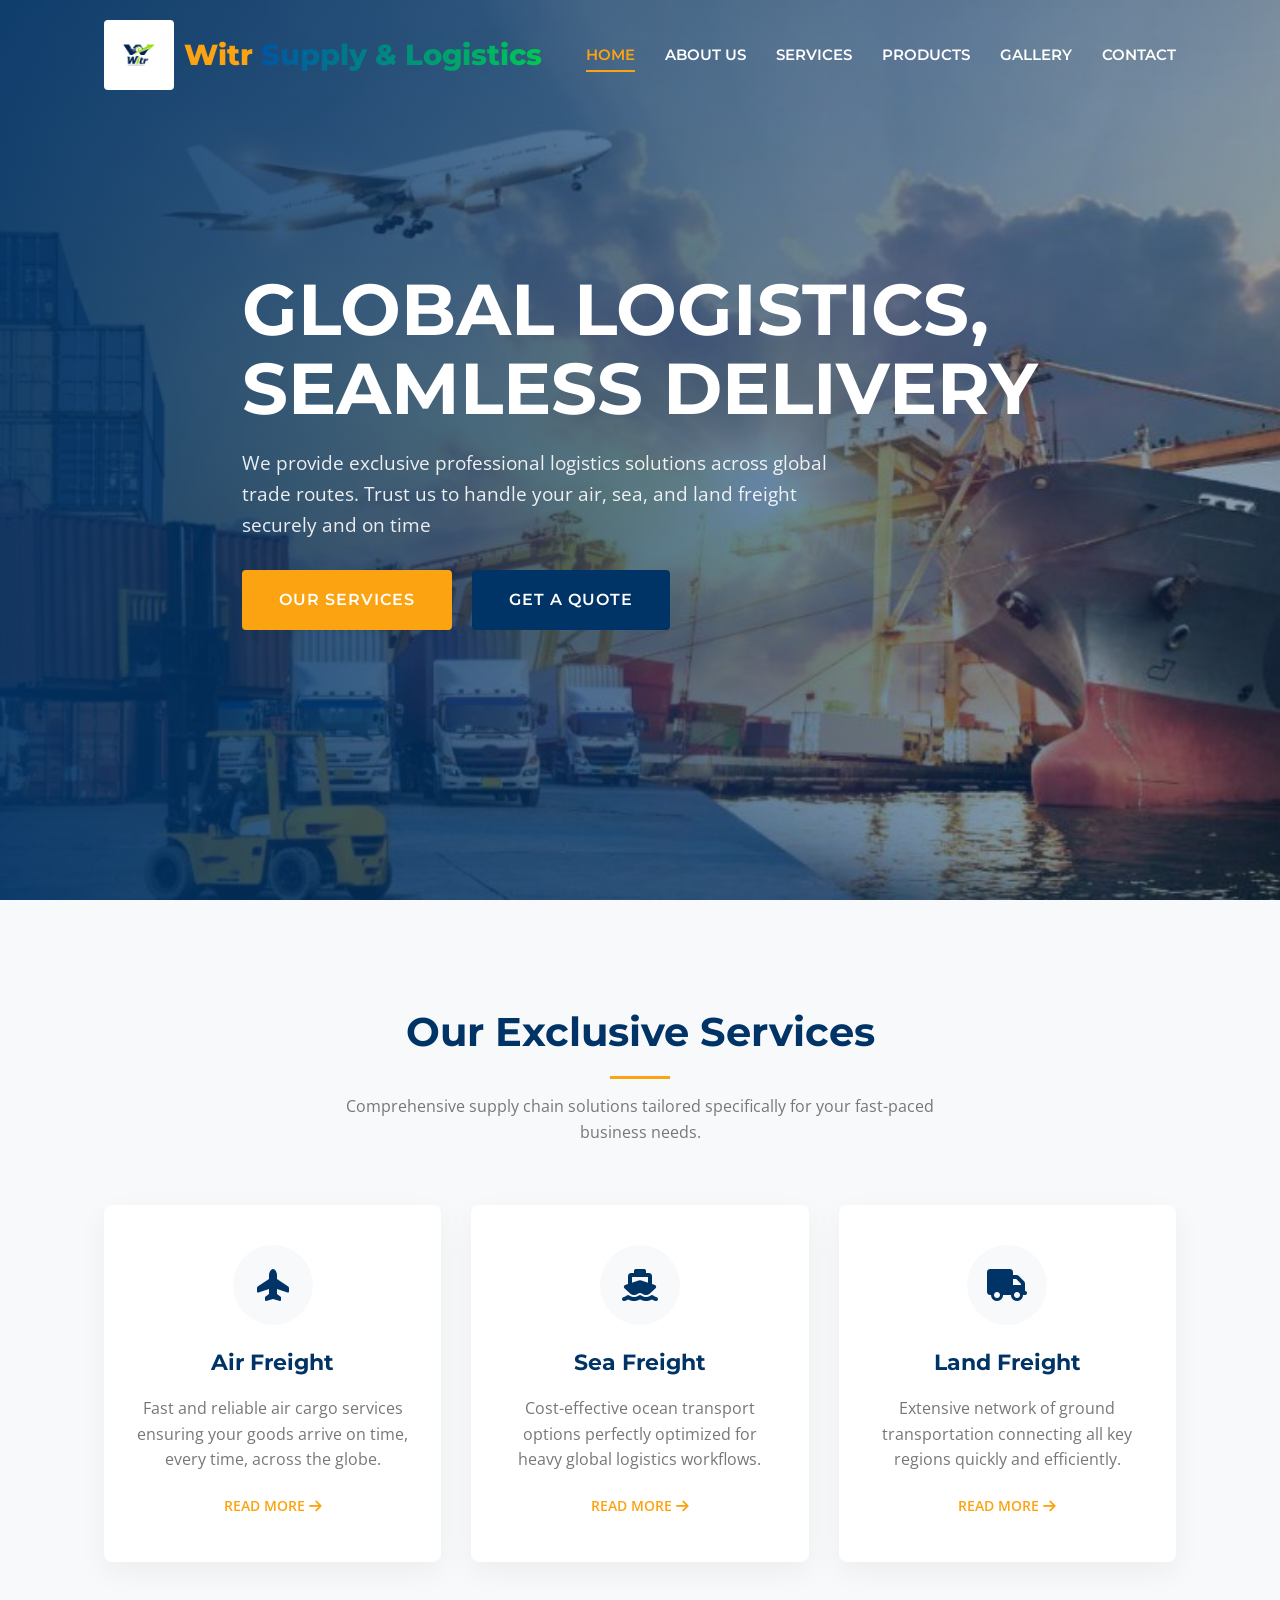
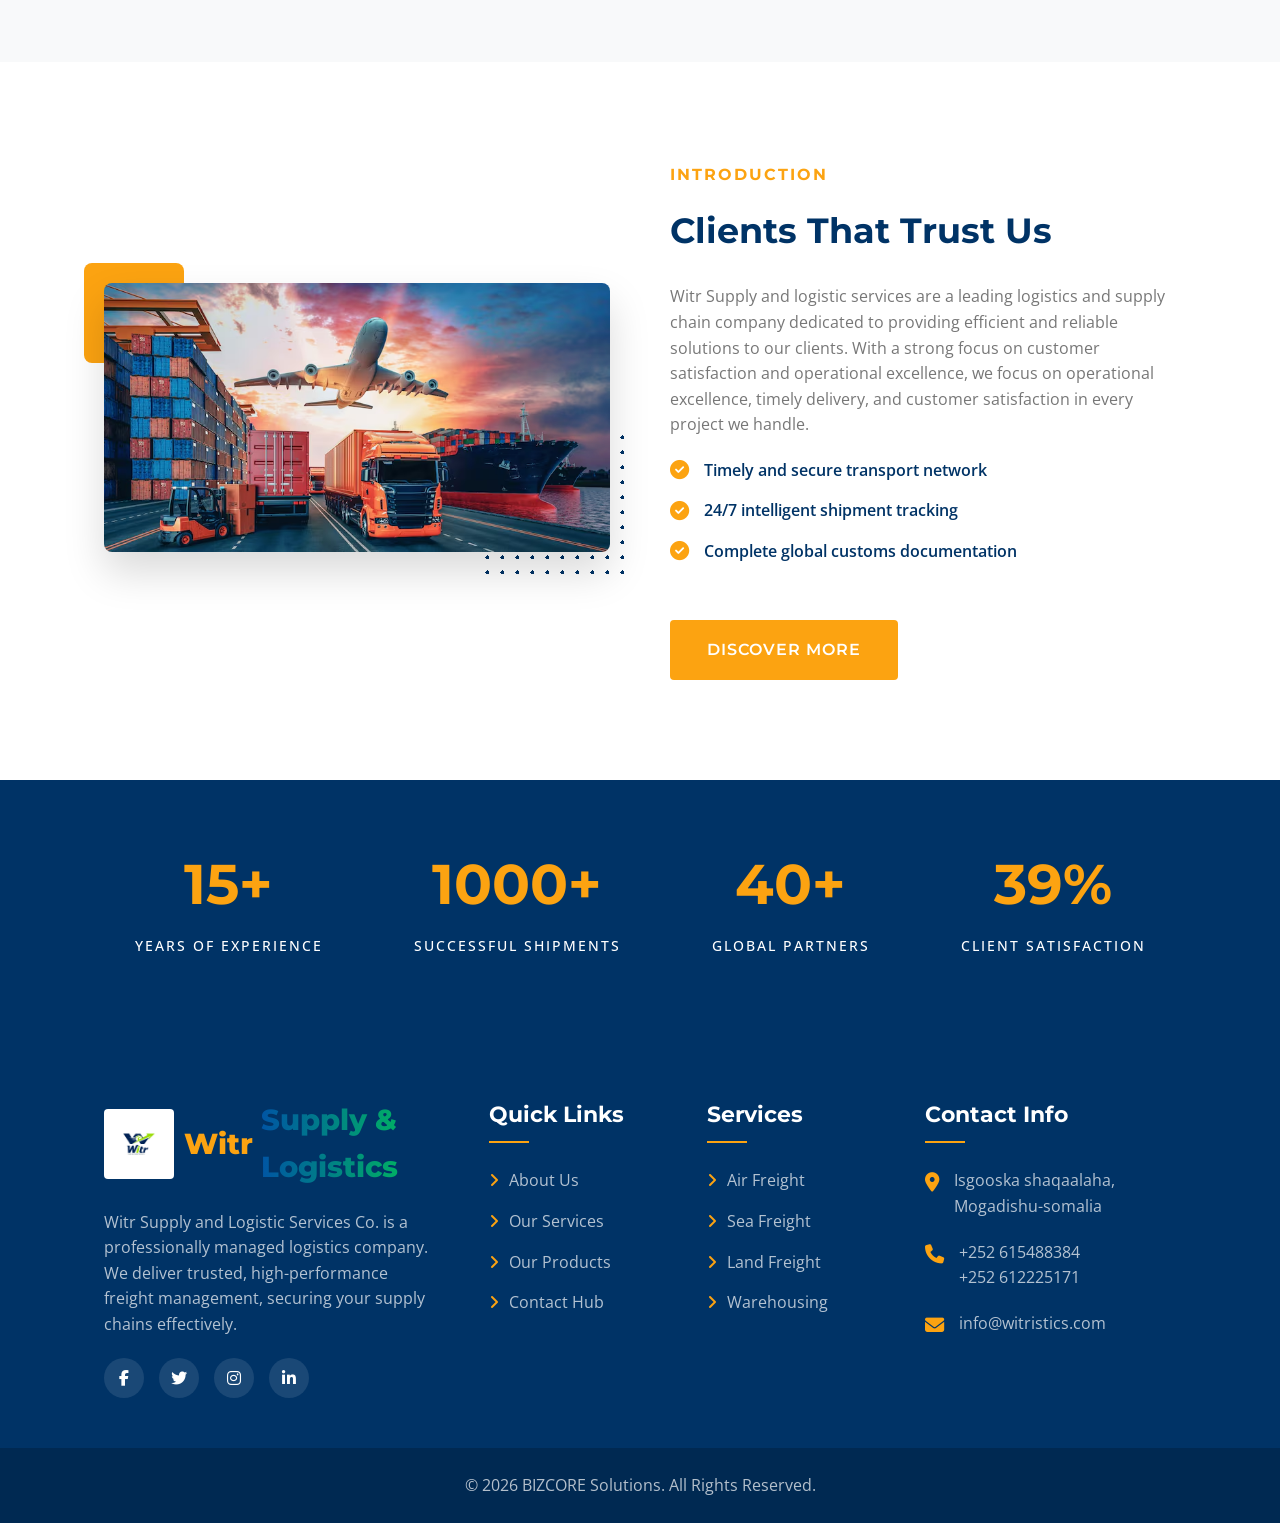
==== index.html @ c49ac4c6 "commet kii ugu horeey" ====
<!DOCTYPE html>
<html lang="en">

<head>
    <meta charset="UTF-8">
    <meta name="viewport" content="width=device-width, initial-scale=1.0">
    <title>Witr Supply and Logistic Services Co. | Fast & Reliable Supply Chain</title>
    <link rel="stylesheet" href="css/style.css">
    <link rel="stylesheet" href="https://cdnjs.cloudflare.com/ajax/libs/font-awesome/6.4.0/css/all.min.css">
    <link rel="icon" href="images/LOGO.jpeg" type="image/jpeg">
</head>

<body>

    <!-- Header -->
    <header class="header">
        <div class="container nav-wrapper">
            <a href="index.html" class="logo">
                <img src="images/LOGO.jpeg" alt="Witr Logo" class="brand-logo-icon">
                <span style="font-weight: 800; font-size: 1.8rem; display: flex; align-items: center; gap: 8px;">
                    Witr <span class="text-logo-mixed">Supply & Logistics</span>
                </span>
            </a>

            <nav class="nav-links">
                <a href="index.html" class="active">Home</a>
                <a href="about.html">About Us</a>
                <a href="services.html">Services</a>
                <a href="products.html">Products</a>
                <a href="gallery.html">Gallery</a>
                <a href="contact.html">Contact</a>
            </nav>

            <div class="mobile-menu-btn">
                <i class="fa-solid fa-bars"></i>
            </div>
        </div>
    </header>

    <!-- Hero Section -->
    <section class="hero">
        <div class="hero-slider">
            <div class="hero-slide active" style="background-image: url('images/image-6.jpg');">
            </div>
            <div class="hero-slide" style="background-image: url(images/image-4.jpg);">
            </div>
            <div class="hero-slide" style="background-image: url('images/backgound-image.-3avif.avif');">
            </div>
        </div>

        <div class="container hero-content reveal active">
            <h1>Global Logistics,<br>Seamless Delivery</h1>
            <p>We provide exclusive professional logistics solutions across global trade routes. Trust us to handle your
                air, sea, and land freight securely and on time</p>
            <div class="hero-btns">
                <a href="services.html" class="btn btn-primary">Our Services</a>
                <a href="contact.html" class="btn btn-secondary">Get a Quote</a>
            </div>
        </div>
    </section>

    <!-- Services Preview Section -->
    <section class="section section-bg">
        <div class="container">
            <div class="section-title reveal">
                <h2>Our Exclusive Services</h2>
                <p>Comprehensive supply chain solutions tailored specifically for your fast-paced business needs.</p>
            </div>

            <div class="grid-3">
                <div class="service-card reveal">
                    <div class="service-icon"><i class="fa-solid fa-plane-up"></i></div>
                    <h3>Air Freight</h3>
                    <p>Fast and reliable air cargo services ensuring your goods arrive on time, every time, across the
                        globe.</p>
                    <a href="services.html" class="read-more-link">Read
                        More <i class="fa-solid fa-arrow-right"></i></a>
                </div>

                <div class="service-card reveal delay-100">
                    <div class="service-icon"><i class="fa-solid fa-ship"></i></div>
                    <h3>Sea Freight</h3>
                    <p>Cost-effective ocean transport options perfectly optimized for heavy global logistics workflows.
                    </p>
                    <a href="services.html" class="read-more-link">Read
                        More <i class="fa-solid fa-arrow-right"></i></a>
                </div>

                <div class="service-card reveal delay-200">
                    <div class="service-icon"><i class="fa-solid fa-truck"></i></div>
                    <h3>Land Freight</h3>
                    <p>Extensive network of ground transportation connecting all key regions quickly and efficiently.
                    </p>
                    <a href="services.html" class="read-more-link">Read
                        More <i class="fa-solid fa-arrow-right"></i></a>
                </div>
            </div>
        </div>
    </section>

    <!-- About Preview Section -->
    <section class="section">
        <div class="container about-flex">
            <div class="about-img reveal">
                <img src="images/images-1.avif" alt="Port Import Export">
            </div>

            <div class="about-text reveal delay-200">
                <h4>INTRODUCTION</h4>
                <h2>Clients That Trust Us</h2>
                <p>Witr Supply and logistic services are a leading logistics and
                    supply chain company dedicated to providing efficient and
                    reliable solutions to our clients. With a strong focus on customer
                    satisfaction and operational excellence, we focus on operational
                    excellence, timely delivery, and customer satisfaction in every
                    project we handle.</p>

                <ul class="about-features">
                    <li><i class="fa-solid fa-check-circle"></i> Timely and secure transport network</li>
                    <li><i class="fa-solid fa-check-circle"></i> 24/7 intelligent shipment tracking</li>
                    <li><i class="fa-solid fa-check-circle"></i> Complete global customs documentation</li>
                </ul>

                <br>
                <a href="about.html" class="btn btn-primary">Discover More</a>
            </div>
        </div>
    </section>

    <!-- JS Animated Statistics Section -->
    <section class="section stats-band">
        <div class="container stats-flex">
            <div class="reveal">
                <h2 class="stats-counter"><span class="counter-val" data-target="15">0</span>+</h2>
                <p class="stats-label">Years of
                    Experience</p>
            </div>

            <div class="reveal delay-100">
                <h2 class="stats-counter"><span class="counter-val" data-target="2500">0</span>+</h2>
                <p class="stats-label">
                    Successful Shipments</p>
            </div>

            <div class="reveal delay-200">
                <h2 class="stats-counter"><span class="counter-val" data-target="50">0</span>+</h2>
                <p class="stats-label">Global
                    Partners</p>
            </div>

            <div class="reveal delay-300">
                <h2 class="stats-counter"><span class="counter-val" data-target="100">0</span>%</h2>
                <p class="stats-label">Client
                    Satisfaction</p>
            </div>
        </div>
    </section>

    <!-- Footer -->
    <footer class="footer">
        <div class="container footer-top">
            <div class="footer-col">
                <a href="index.html" class="logo footer-logo">
                    <img src="images/LOGO.jpeg" alt="Witr Logo" class="brand-logo-icon">
                    <span style="font-weight: 800; font-size: 1.8rem; display: flex; align-items: center; gap: 8px;">
                        Witr <span class="text-logo-mixed">Supply & Logistics</span>
                    </span>
                </a>
                <p>Witr Supply and Logistic Services Co. is a professionally managed logistics company. We deliver
                    trusted, high-performance
                    freight management, securing your supply chains effectively.</p>
                <div class="social-links">
                    <a href="#"><i class="fa-brands fa-facebook-f"></i></a>
                    <a href="#"><i class="fa-brands fa-twitter"></i></a>
                    <a href="#"><i class="fa-brands fa-instagram"></i></a>
                    <a href="#"><i class="fa-brands fa-linkedin-in"></i></a>
                </div>
            </div>

            <div class="footer-col">
                <h3>Quick Links</h3>
                <ul class="footer-links">
                    <li><a href="about.html">About Us</a></li>
                    <li><a href="services.html">Our Services</a></li>
                    <li><a href="products.html">Our Products</a></li>
                    <li><a href="contact.html">Contact Hub</a></li>
                </ul>
            </div>

            <div class="footer-col">
                <h3>Services</h3>
                <ul class="footer-links">
                    <li><a href="services.html">Air Freight</a></li>
                    <li><a href="services.html">Sea Freight</a></li>
                    <li><a href="services.html">Land Freight</a></li>
                    <li><a href="services.html">Warehousing</a></li>
                </ul>
            </div>

            <div class="footer-col">
                <h3>Contact Info</h3>
                <ul class="contact-list">
                    <li>
                        <i class="fa-solid fa-location-dot"></i>
                        <span>Isgooska shaqaalaha,<br>Mogadishu-somalia</span>
                    </li>
                    <li>
                        <i class="fa-solid fa-phone"></i>
                        <span>+252 615488384<br>+252 612225171</span>
                    </li>
                    <li>
                        <i class="fa-solid fa-envelope"></i>
                        <span>info@witristics.com</span>
                    </li>
                </ul>
            </div>
        </div>
        <div class="footer-bottom">
            <div class="container">
                <p>&copy; 2026 BIZCORE Solutions. All Rights Reserved.</p>
            </div>
        </div>
    </footer>

    <script src="js/script.js"></script>
</body>

</html>
---- css/style.css ----
@import url('https://fonts.googleapis.com/css2?family=Montserrat:wght@300;400;500;600;700;800&family=Open+Sans:wght@300;400;600&display=swap');

:root {
  --primary: #003366;
  /* Deep Corporate Blue */
  --secondary: #0055A4;
  /* Brighter Blue */
  --accent: #FCA311;
  /* Golden/Orange accent */
  --text-dark: #333333;
  --text-light: #777777;
  --bg-light: #F8F9FA;
  --bg-white: #FFFFFF;
  --transition: 0.3s ease-in-out;
}

* {
  margin: 0;
  padding: 0;
  box-sizing: border-box;
}

html {
  scroll-behavior: smooth;
}

body {
  font-family: 'Open Sans', sans-serif;
  color: var(--text-dark);
  background-color: var(--bg-white);
  line-height: 1.6;
  overflow-x: hidden;
}

h1,
h2,
h3,
h4,
h5,
h6 {
  font-family: 'Montserrat', sans-serif;
  font-weight: 700;
  color: var(--primary);
}

a {
  text-decoration: none;
  color: inherit;
  transition: var(--transition);
}

ul {
  list-style: none;
}

.container {
  max-width: 1200px;
  margin: 0 auto;
  padding: 0 5%;
}

.section {
  padding: 100px 0;
}

.section-bg {
  background-color: var(--bg-light);
}

.section-title {
  text-align: center;
  margin-bottom: 60px;
}

.section-title h2 {
  font-size: 2.5rem;
  margin-bottom: 15px;
  position: relative;
  display: inline-block;
  padding-bottom: 15px;
}

.section-title h2::after {
  content: '';
  position: absolute;
  bottom: 0;
  left: 50%;
  transform: translateX(-50%);
  width: 60px;
  height: 3px;
  background-color: var(--accent);
}

.section-title p {
  color: var(--text-light);
  max-width: 600px;
  margin: 0 auto;
}

/* Header */
.header {
  position: fixed;
  top: 0;
  left: 0;
  width: 100%;
  z-index: 1000;
  background: transparent;
  padding: 20px 0;
  transition: var(--transition);
}

.header.scrolled {
  background: var(--bg-white);
  box-shadow: 0 5px 20px rgba(0, 0, 0, 0.05);
  padding: 15px 0;
}

.header.scrolled .logo,
.header.scrolled .nav-links a,
.header.scrolled .mobile-menu-btn {
  color: var(--primary);
}

.nav-wrapper {
  display: flex;
  justify-content: space-between;
  align-items: center;
}

.logo {
  font-family: 'Montserrat', sans-serif;
  font-size: 1.8rem;
  font-weight: 800;
  color: #fff;
  display: flex;
  align-items: center;
  gap: 10px;
}

.logo span {
  color: var(--accent);
}

.nav-links {
  display: flex;
  gap: 30px;
}

.nav-links a {
  font-family: 'Montserrat', sans-serif;
  font-size: 0.95rem;
  font-weight: 600;
  color: #fff;
  text-transform: uppercase;
  position: relative;
}

.nav-links a::before {
  content: '';
  position: absolute;
  bottom: -5px;
  left: 0;
  width: 0%;
  height: 2px;
  background-color: var(--accent);
  transition: var(--transition);
}

.nav-links a:hover::before,
.nav-links a.active::before {
  width: 100%;
}

.nav-links a:hover,
.nav-links a.active {
  color: var(--accent) !important;
}

.mobile-menu-btn {
  display: none;
  color: #fff;
  font-size: 1.5rem;
  cursor: pointer;
}

/* Buttons */
.btn {
  display: inline-block;
  padding: 15px 35px;
  font-family: 'Montserrat', sans-serif;
  font-weight: 600;
  text-transform: uppercase;
  border-radius: 4px;
  cursor: pointer;
  transition: var(--transition);
  letter-spacing: 1px;
}

.btn-primary {
  background-color: var(--accent);
  color: #fff;
  border: 2px solid var(--accent);
}

.btn-primary:hover {
  background-color: transparent;
  color: var(--accent);
}

.btn-secondary {
  background-color: var(--primary);
  color: #fff;
  border: 2px solid var(--primary);
}

.btn-secondary:hover {
  background-color: var(--secondary);
  border-color: var(--secondary);
}

/* Hero Pages & Backgrounds */
.hero {
  height: 100vh;
  position: relative;
  display: flex;
  align-items: center;
  overflow: hidden;
}

.hero-slider {
  position: absolute;
  top: 0;
  left: 0;
  width: 100%;
  height: 100%;
  z-index: 0;
}

.hero-slide {
  position: absolute;
  top: 0;
  left: 0;
  width: 100%;
  height: 100%;
  background-size: cover;
  background-position: center;
  opacity: 0;
  transition: opacity 1.5s ease-in-out;
  transform: scale(1.05);
}

.hero-slide.active {
  opacity: 1;
  transform: scale(1);
  transition: opacity 1.5s ease-in-out, transform 10s ease-out;
}

.hero-slide::after {
  content: '';
  position: absolute;
  top: 0;
  left: 0;
  width: 100%;
  height: 100%;
  background: linear-gradient(to right, rgba(0, 51, 102, 0.9) 0%, rgba(0, 51, 102, 0.4) 100%);
}

.page-hero {
  height: 60vh;
  position: relative;
  display: flex;
  align-items: center;
  justify-content: center;
  background-size: cover;
  background-position: center;
  background-attachment: fixed;
}

.page-hero::after {
  content: '';
  position: absolute;
  top: 0;
  left: 0;
  width: 100%;
  height: 100%;
  background: rgba(0, 51, 102, 0.8);
}

.hero-content,
.page-hero-content {
  position: relative;
  z-index: 1;
  color: #fff;
}

.page-hero-content {
  text-align: center;
}

.hero-content h1 {
  color: #fff;
  font-size: clamp(3rem, 6vw, 4.5rem);
  line-height: 1.1;
  margin-bottom: 20px;
  text-transform: uppercase;
}

.page-hero-content h1 {
  color: #fff;
  font-size: clamp(2.5rem, 5vw, 4rem);
  text-transform: uppercase;
  margin-bottom: 10px;
}

.page-hero-content p {
  font-size: 1.1rem;
  color: rgba(255, 255, 255, 0.8);
}

.hero-content p {
  font-size: 1.2rem;
  max-width: 600px;
  margin-bottom: 30px;
  color: rgba(255, 255, 255, 0.9);
}

.hero-btns {
  display: flex;
  gap: 20px;
}

/* Services Grid */
.grid-3 {
  display: grid;
  grid-template-columns: repeat(auto-fit, minmax(320px, 1fr));
  gap: 30px;
}

.grid-4 {
  display: grid;
  grid-template-columns: repeat(auto-fit, minmax(250px, 1fr));
  gap: 30px;
}

.grid-2 {
  display: grid;
  grid-template-columns: repeat(auto-fit, minmax(400px, 1fr));
  gap: 40px;
}

.service-card {
  background: var(--bg-white);
  padding: 40px 30px;
  box-shadow: 0 10px 30px rgba(0, 0, 0, 0.05);
  border-radius: 8px;
  transition: var(--transition);
  text-align: center;
  border-bottom: 4px solid transparent;
  position: relative;
  overflow: hidden;
}

.service-card:hover {
  transform: translateY(-10px);
  border-bottom: 4px solid var(--accent);
  box-shadow: 0 15px 40px rgba(0, 0, 0, 0.1);
}

.service-icon {
  width: 80px;
  height: 80px;
  margin: 0 auto 20px;
  background: var(--bg-light);
  border-radius: 50%;
  display: flex;
  align-items: center;
  justify-content: center;
  font-size: 2rem;
  color: var(--primary);
  transition: var(--transition);
}

.service-card:hover .service-icon {
  background: var(--primary);
  color: #fff;
}

.service-card h3 {
  margin-bottom: 15px;
  font-size: 1.4rem;
}

.service-card p {
  color: var(--text-light);
  margin-bottom: 20px;
}

/* About Section */
.about-flex {
  display: flex;
  align-items: center;
  gap: 60px;
}

.about-img {
  flex: 1;
  position: relative;
}

.about-img img {
  width: 100%;
  border-radius: 8px;
  box-shadow: 0 20px 40px rgba(0, 0, 0, 0.15);
}

.about-img::before {
  content: '';
  position: absolute;
  top: -20px;
  left: -20px;
  width: 100px;
  height: 100px;
  background-color: var(--accent);
  z-index: -1;
  border-radius: 8px;
}

.about-img::after {
  content: '';
  position: absolute;
  bottom: -20px;
  right: -20px;
  width: 150px;
  height: 150px;
  background-image: radial-gradient(var(--primary) 2px, transparent 2px);
  background-size: 15px 15px;
  z-index: -1;
}

.about-text {
  flex: 1;
}

.about-text h4 {
  color: var(--accent);
  text-transform: uppercase;
  letter-spacing: 2px;
  margin-bottom: 15px;
}

.about-text h2 {
  font-size: 2.2rem;
  margin-bottom: 25px;
}

.about-text p {
  color: var(--text-light);
  margin-bottom: 20px;
}

.about-features {
  display: flex;
  flex-direction: column;
  gap: 15px;
  margin-bottom: 30px;
}

.about-features li {
  display: flex;
  align-items: center;
  gap: 15px;
  font-weight: 600;
  color: var(--primary);
}

.about-features i {
  color: var(--accent);
  font-size: 1.2rem;
}

/* Products Cards */
.product-card {
  background: var(--bg-white);
  border-radius: 8px;
  overflow: hidden;
  box-shadow: 0 5px 20px rgba(0, 0, 0, 0.05);
  transition: var(--transition);
}

.product-card:hover {
  box-shadow: 0 15px 40px rgba(0, 0, 0, 0.1);
}

.product-img {
  height: 250px;
  overflow: hidden;
  position: relative;
}

.product-img img {
  width: 100%;
  height: 100%;
  object-fit: cover;
  transition: 0.5s ease;
}

.product-card:hover .product-img img {
  transform: scale(1.1);
}

.product-img .overlay {
  position: absolute;
  top: 0;
  left: 0;
  width: 100%;
  height: 100%;
  background: rgba(0, 51, 102, 0.4);
  display: flex;
  align-items: center;
  justify-content: center;
  opacity: 0;
  transition: var(--transition);
}

.product-card:hover .product-img .overlay {
  opacity: 1;
}

.product-img .overlay i {
  color: #fff;
  font-size: 2rem;
  background: var(--accent);
  width: 60px;
  height: 60px;
  border-radius: 50%;
  display: flex;
  align-items: center;
  justify-content: center;
  transform: translateY(20px);
  transition: var(--transition);
}

.product-card:hover .product-img .overlay i {
  transform: translateY(0);
}

.product-info {
  padding: 30px;
  text-align: center;
}

.product-info h3 {
  margin-bottom: 10px;
}

.product-info p {
  color: var(--text-light);
}

/* Contact Info */
.contact-container {
  display: flex;
  gap: 50px;
}

.contact-info,
.contact-form-container {
  flex: 1;
}

.info-box {
  display: flex;
  align-items: flex-start;
  gap: 20px;
  margin-bottom: 40px;
}

.info-icon {
  width: 60px;
  height: 60px;
  background: var(--bg-light);
  color: var(--primary);
  border-radius: 50%;
  display: flex;
  align-items: center;
  justify-content: center;
  font-size: 1.5rem;
}

.info-box h4 {
  margin-bottom: 5px;
  font-size: 1.2rem;
}

.info-box p {
  color: var(--text-light);
}

.contact-form-container {
  background: var(--bg-white);
  padding: 40px;
  box-shadow: 0 10px 40px rgba(0, 0, 0, 0.08);
  border-radius: 8px;
}

.form-group {
  margin-bottom: 20px;
}

.form-control {
  width: 100%;
  padding: 15px 20px;
  border: 1px solid #ddd;
  border-radius: 4px;
  font-family: inherit;
  font-size: 1rem;
  transition: var(--transition);
}

.form-control:focus {
  outline: none;
  border-color: var(--primary);
}

textarea.form-control {
  height: 150px;
  resize: vertical;
}

/* Footer */
.footer {
  background-color: var(--primary);
  color: #fff;
  padding: 80px 0 0;
}

.footer-top {
  display: grid;
  grid-template-columns: 2fr 1fr 1fr 1.5fr;
  gap: 50px;
  margin-bottom: 50px;
}

.footer-col h3 {
  color: #fff;
  margin-bottom: 25px;
  font-size: 1.4rem;
  position: relative;
  padding-bottom: 10px;
}

.footer-col h3::after {
  content: '';
  position: absolute;
  bottom: 0;
  left: 0;
  width: 40px;
  height: 2px;
  background: var(--accent);
}

.footer-col p {
  color: rgba(255, 255, 255, 0.7);
  margin-bottom: 20px;
}

.social-links {
  display: flex;
  gap: 15px;
}

.social-links a {
  width: 40px;
  height: 40px;
  background: rgba(255, 255, 255, 0.1);
  display: flex;
  align-items: center;
  justify-content: center;
  border-radius: 50%;
  color: #fff;
}

.social-links a:hover {
  background: var(--accent);
}

.footer-links li {
  margin-bottom: 15px;
}

.footer-links a {
  color: rgba(255, 255, 255, 0.7);
  display: flex;
  align-items: center;
  gap: 10px;
}

.footer-links a::before {
  content: '\f105';
  font-family: 'FontAwesome';
  color: var(--accent);
}

.footer-links a:hover {
  color: var(--accent);
  padding-left: 5px;
}

.contact-list li {
  display: flex;
  align-items: flex-start;
  gap: 15px;
  margin-bottom: 20px;
  color: rgba(255, 255, 255, 0.7);
}

.contact-list i {
  color: var(--accent);
  font-size: 1.2rem;
  margin-top: 5px;
}

.footer-bottom {
  background: rgba(0, 0, 0, 0.2);
  padding: 25px 0;
  text-align: center;
  color: rgba(255, 255, 255, 0.7);
}

/* -----------------------------
   GLOBAL UTILITY CLASSES (Replaces Inline Styles)
   ----------------------------- */
.text-accent {
  color: var(--accent) !important;
}

.text-primary {
  color: var(--primary) !important;
}

.text-white {
  color: #fff !important;
}

.text-uppercase {
  text-transform: uppercase !important;
}

.font-bold {
  font-weight: 700 !important;
}

.font-extrabold {
  font-weight: 800 !important;
}

.font-sm {
  font-size: 0.9rem !important;
}

.font-lg {
  font-size: 1.2rem !important;
}

.font-xl {
  font-size: 2.4rem !important;
}

.font-xxl {
  font-size: 3.5rem !important;
}

.mb-1 {
  margin-bottom: 10px !important;
}

.mb-2 {
  margin-bottom: 20px !important;
}

.mb-3 {
  margin-bottom: 30px !important;
}

.mt-1 {
  margin-top: 10px !important;
}

.mt-2 {
  margin-top: 20px !important;
}

.mt-3 {
  margin-top: 30px !important;
}

.mt-6 {
  margin-top: 60px !important;
}

.p-0 {
  padding: 0 !important;
}

.pt-0 {
  padding-top: 0 !important;
}

.pb-2 {
  padding-bottom: 40px !important;
}

.text-center {
  text-align: center !important;
}

.w-100 {
  width: 100% !important;
}

.col-span-2 {
  grid-column: span 2;
}

.col-span-1 {
  grid-column: span 1;
}

.grid-2-form {
  display: grid;
  grid-template-columns: 1fr 1fr;
  gap: 20px;
}

.form-textarea-lg {
  height: 120px !important;
}

.btn-submit {
  width: 100%;
  font-size: 1.1rem;
  padding: 18px;
  font-weight: 800;
  letter-spacing: 1px;
}

.delay-50 {
  transition-delay: 50ms;
}

.delay-100 {
  transition-delay: 100ms;
}

.delay-150 {
  transition-delay: 150ms;
}

.delay-200 {
  transition-delay: 200ms;
}

.delay-300 {
  transition-delay: 300ms;
}

.read-more-link {
  color: var(--accent);
  font-weight: 600;
  text-transform: uppercase;
  font-size: 0.9rem;
}

/* Footer Link Customization */
.footer-logo {
  margin-bottom: 20px;
  color: #fff;
}

.footer-social-box {
  margin-top: 20px;
}

.footer-copy-box {
  text-align: center;
}

/* -----------------------------
   EXTRACTED INLINE CLASSES 
   ----------------------------- */
.cta-band {
  background: linear-gradient(rgba(0, 51, 102, 0.9), rgba(0, 51, 102, 0.9)), url('https://images.unsplash.com/photo-1559297434-fae8a1916a79?q=80&w=2070&auto=format&fit=crop');
  background-position: center;
  background-size: cover;
  text-align: center;
  padding: 120px 0;
}

.cta-band h2 {
  font-size: 2.5rem;
  margin-bottom: 20px;
  color: #fff;
}

.cta-band p {
  font-size: 1.1rem;
  max-width: 600px;
  margin: 0 auto 30px;
  color: rgba(255, 255, 255, 0.8);
}

.stats-band {
  background: var(--primary);
  color: #fff;
  padding: 60px 0;
}

.stats-flex {
  display: flex;
  justify-content: space-around;
  flex-wrap: wrap;
  text-align: center;
  gap: 30px;
}

.floating-cards {
  margin-top: -120px;
  position: relative;
  z-index: 10;
}

/* Image Gallery Grid */
.gallery-grid {
  display: grid;
  grid-template-columns: repeat(auto-fill, minmax(300px, 1fr));
  gap: 20px;
  padding: 20px 0;
}

.gallery-item {
  width: 100%;
  height: 250px;
  object-fit: cover;
  border-radius: 8px;
  box-shadow: 0 4px 15px rgba(0, 0, 0, 0.1);
  transition: transform 0.3s ease, box-shadow 0.3s ease;
  cursor: pointer;
}

.gallery-item:hover {
  transform: translateY(-5px) scale(1.03);
  box-shadow: 0 12px 30px rgba(0, 0, 0, 0.2);
  z-index: 10;
}

/* Animations Target */
.reveal {
  opacity: 0;
  transform: translateY(30px);
  transition: 0.8s all ease;
}

.reveal.active {
  opacity: 1;
  transform: translateY(0);
}

/* Responsive */
@media (max-width: 991px) {

  .about-flex,
  .contact-container {
    flex-direction: column;
  }

  .footer-top {
    grid-template-columns: 1fr 1fr;
  }
}

@media (max-width: 768px) {
  .nav-wrapper {
    position: relative;
    justify-content: space-between;
    align-items: center;
  }

  .logo {
    display: flex !important;
    flex-direction: row !important;
    justify-content: flex-start;
    align-items: center;
    text-align: left;
    gap: 12px;
    margin: 0;
  }

  .logo > span {
    display: flex !important;
    flex-direction: column !important;
    align-items: flex-start !important;
    gap: 0 !important;
    font-size: 1.4rem !important;
    line-height: 1 !important;
  }
  
  .logo .text-logo-mixed {
    font-size: 0.65rem !important;
    font-weight: 700;
    letter-spacing: 1.5px;
    margin-top: 4px;
    text-transform: uppercase;
  }

  .brand-logo-icon {
    height: 50px !important;
    width: 50px !important;
    object-fit: cover;
    border-radius: 10px;
    box-shadow: 0 4px 12px rgba(255, 255, 255, 0.1);
  }

  .nav-links {
    position: fixed;
    top: 0;
    left: -100%;
    width: 250px;
    height: 100vh;
    background: var(--primary);
    flex-direction: column;
    padding: 80px 30px;
    transition: var(--transition);
    box-shadow: 2px 0 10px rgba(0, 0, 0, 0.2);
  }

  .nav-links.nav-active {
    left: 0;
  }

  .mobile-menu-btn {
    display: block;
    z-index: 1001;
    position: relative;
    right: 0;
    top: auto;
    transform: none;
  }

  .header.scrolled .mobile-menu-btn.active {
    color: #fff;
  }

  .footer-top {
    grid-template-columns: 1fr;
  }

  .hero-content {
    text-align: center;
  }

  .hero-btns {
    justify-content: center;
  }
}

/* =========================================
   ABOUT PAGE SPECIFIC EXTRACTED STYLES
   ========================================= */
.about-hero-text {
  max-width: 800px;
  margin: 0 auto;
  line-height: 1.8;
}

.about-features-list {
  margin-top: 25px;
}

.about-img-group {
  display: flex;
  flex-direction: column;
  gap: 20px;
}

.about-strategic-img {
  border-radius: 8px;
  box-shadow: 0 10px 30px rgba(0, 0, 0, 0.1);
}

.mission-vision-box {
  background: var(--bg-white);
  padding: 40px;
  border-radius: 8px;
  box-shadow: 0 10px 40px rgba(0, 0, 0, 0.05);
  flex: 1.2;
}

.mission-vision-title {
  color: var(--primary);
  font-size: 1.8rem;
  margin-bottom: 20px;
  display: flex;
  align-items: center;
  gap: 15px;
  border-bottom: 2px solid var(--bg-light);
  padding-bottom: 15px;
}

.mission-vision-icon {
  color: var(--accent);
  font-size: 1.8rem;
}

.checklist {
  list-style: none;
  padding-left: 5px;
}

.checklist-item {
  margin-bottom: 15px;
  display: flex;
  align-items: flex-start;
  gap: 15px;
}

.checklist-icon {
  color: var(--accent);
  font-size: 1.2rem;
  margin-top: 4px;
}

.checklist-text {
  font-size: 1.05rem;
  color: var(--text-light);
  line-height: 1.5;
}

.business-service-card {
  padding: 30px 20px;
}

.business-service-icon {
  width: 60px;
  height: 60px;
  font-size: 1.5rem;
}

.business-service-title {
  font-size: 1.2rem;
}

.business-service-desc {
  font-size: 0.95rem;
}

.about-cta-section {
  background-position: center;
  background-size: cover;
  text-align: center;
  padding: 120px 0;
}

.about-cta-title {
  font-size: 2.5rem;
  margin-bottom: 20px;
  color: #fff;
}

.about-cta-text {
  font-size: 1.1rem;
  max-width: 600px;
  margin: 0 auto 30px;
  color: rgba(255, 255, 255, 0.8);
}

.btn-large {
  padding: 15px 40px;
  font-size: 1.1rem;
}

/* =========================================
   EXTRACTED FROM REMAINING PAGES
   ========================================= */
/* Hero Backgrounds */
/* Index Page Stats */
.stats-counter {
  font-size: 3.5rem;
  color: var(--accent);
  margin-bottom: 5px;
}

.stats-label {
  text-transform: uppercase;
  letter-spacing: 2px;
  font-weight: 500;
  font-size: 0.9rem;
}

/* Contact Page Styles */
.hero-title-lg {
  font-size: 3.5rem;
}

.contact-info-card {
  padding: 40px 30px;
  box-shadow: 0 15px 40px rgba(0, 0, 0, 0.1);
  border-radius: 10px;
}

.contact-icon-box {
  width: 70px;
  height: 70px;
  font-size: 1.8rem;
  background: rgba(0, 51, 102, 0.05);
  color: var(--accent);
}

.contact-icon-box-alt {
  width: 70px;
  height: 70px;
  font-size: 1.8rem;
  background: rgba(252, 163, 17, 0.1);
  color: var(--accent);
}

.contact-card-title {
  font-size: 1.3rem;
}

.contact-card-text {
  font-size: 0.95rem;
  line-height: 1.6;
}

.fw-600-light {
  color: var(--text-light);
  font-weight: 600;
}

.contact-form-section {
  padding: 80px 0 120px;
}

.contact-map-wrapper {
  flex: 1;
  border-radius: 12px;
  overflow: hidden;
  box-shadow: 0 20px 50px rgba(0, 0, 0, 0.15);
  height: 100%;
}

.contact-map-iframe {
  border: 0;
  margin-bottom: -5px;
}

.contact-form-container-alt {
  background: var(--bg-white);
  padding: 50px;
  border-radius: 12px;
  box-shadow: 0 15px 50px rgba(0, 0, 0, 0.05);
  flex: 1.2;
}

.contact-subtitle {
  color: var(--accent);
  margin-bottom: 10px;
  text-transform: uppercase;
  letter-spacing: 2px;
  font-size: 0.95rem;
  font-weight: 700;
}

.contact-title {
  font-size: 2.4rem;
  margin-bottom: 30px;
  color: var(--primary);
  line-height: 1.2;
}

.btn-whatsapp {
  width: 100%;
  margin-top: 15px;
  text-align: center;
  display: flex;
  justify-content: center;
  align-items: center;
  gap: 10px;
  background: #25D366;
  border: 1px solid #25D366;
  color: #fff;
  font-weight: 600;
  padding: 18px;
  border-radius: 4px;
  transition: 0.3s;
  font-family: 'Montserrat', sans-serif;
  text-transform: uppercase;
  letter-spacing: 1px;
}

.btn-whatsapp:hover {
  background: #1ebc59;
}

.whatsapp-icon-lg {
  font-size: 1.5rem;
}

.ml-1 {
  margin-left: 10px;
}

/* Product Page Styles */
.btn-small {
  font-size: 0.8rem;
  padding: 10px 20px;
}
/* Brand Logo Styling */
.brand-logo-icon {
  height: 70px; /* Increased height significantly */
  width: auto;
  max-width: 250px;
  object-fit: contain;
  border-radius: 4px;
}

/* Make sure footer logo aligns well */
.footer-logo {
  display: flex;
  align-items: center;
  gap: 10px;
  font-family: 'Montserrat', sans-serif;
  font-size: 1.8rem;
  font-weight: 800;
}

/* Logo Text - Green and Blue Mix */
.text-logo-mixed {
  background: linear-gradient(90deg, #0055A4 0%, #00C853 100%); /* Blue to Bright Green gradient */
  -webkit-background-clip: text;
  -webkit-text-fill-color: transparent;
  background-clip: text;
  color: #00A896; /* Solid Blue/Green (Teal) Fallback */
}

/* =========================================
   ATTRACTIVE CONTACT BUTTONS
   ========================================= */
.attractive-buttons-wrapper {
  display: flex;
  flex-direction: column;
  gap: 20px;
  margin-top: 25px;
}

.super-btn {
  width: 100%;
  font-size: 1.15rem;
  padding: 20px;
  font-weight: 800;
  letter-spacing: 1.5px;
  border-radius: 12px; /* Soft rounding */
  text-transform: uppercase;
  display: flex;
  align-items: center;
  justify-content: center;
  gap: 15px; /* Spacing between icon and text */
  transition: all 0.4s cubic-bezier(0.175, 0.885, 0.32, 1.275);
  border: none;
  cursor: pointer;
  position: relative;
  overflow: hidden;
  z-index: 1;
  text-decoration: none;
}

/* Stylish Gmail Button: Vibrant Red/Pink Gradient */
.super-btn-gmail {
  background: linear-gradient(135deg, #FF416C 0%, #FF4B2B 100%);
  color: #fff !important;
  box-shadow: 0 10px 30px rgba(255, 65, 108, 0.35);
}

.super-btn-gmail:hover {
  transform: translateY(-5px) scale(1.02);
  box-shadow: 0 15px 40px rgba(255, 65, 108, 0.55);
}

/* Stylish WhatsApp Button: Vibrant Green Gradient */
.super-btn-whatsapp {
  background: linear-gradient(135deg, #11998E 0%, #38EF7D 100%);
  color: #fff !important;
  box-shadow: 0 10px 30px rgba(56, 239, 125, 0.35);
}

.super-btn-whatsapp:hover {
  transform: translateY(-5px) scale(1.02);
  box-shadow: 0 15px 40px rgba(56, 239, 125, 0.55);
}

/* Shiny Reflection Effect on Hover */
.super-btn::before {
  content: '';
  position: absolute;
  top: 0; left: -150%;
  width: 100%; height: 100%;
  background: linear-gradient(to right, rgba(255,255,255,0) 0%, rgba(255,255,255,0.4) 50%, rgba(255,255,255,0) 100%);
  transform: skewX(-25deg);
  transition: 0.7s ease-in-out;
  z-index: -1;
}

.super-btn:hover::before {
  left: 150%;
}
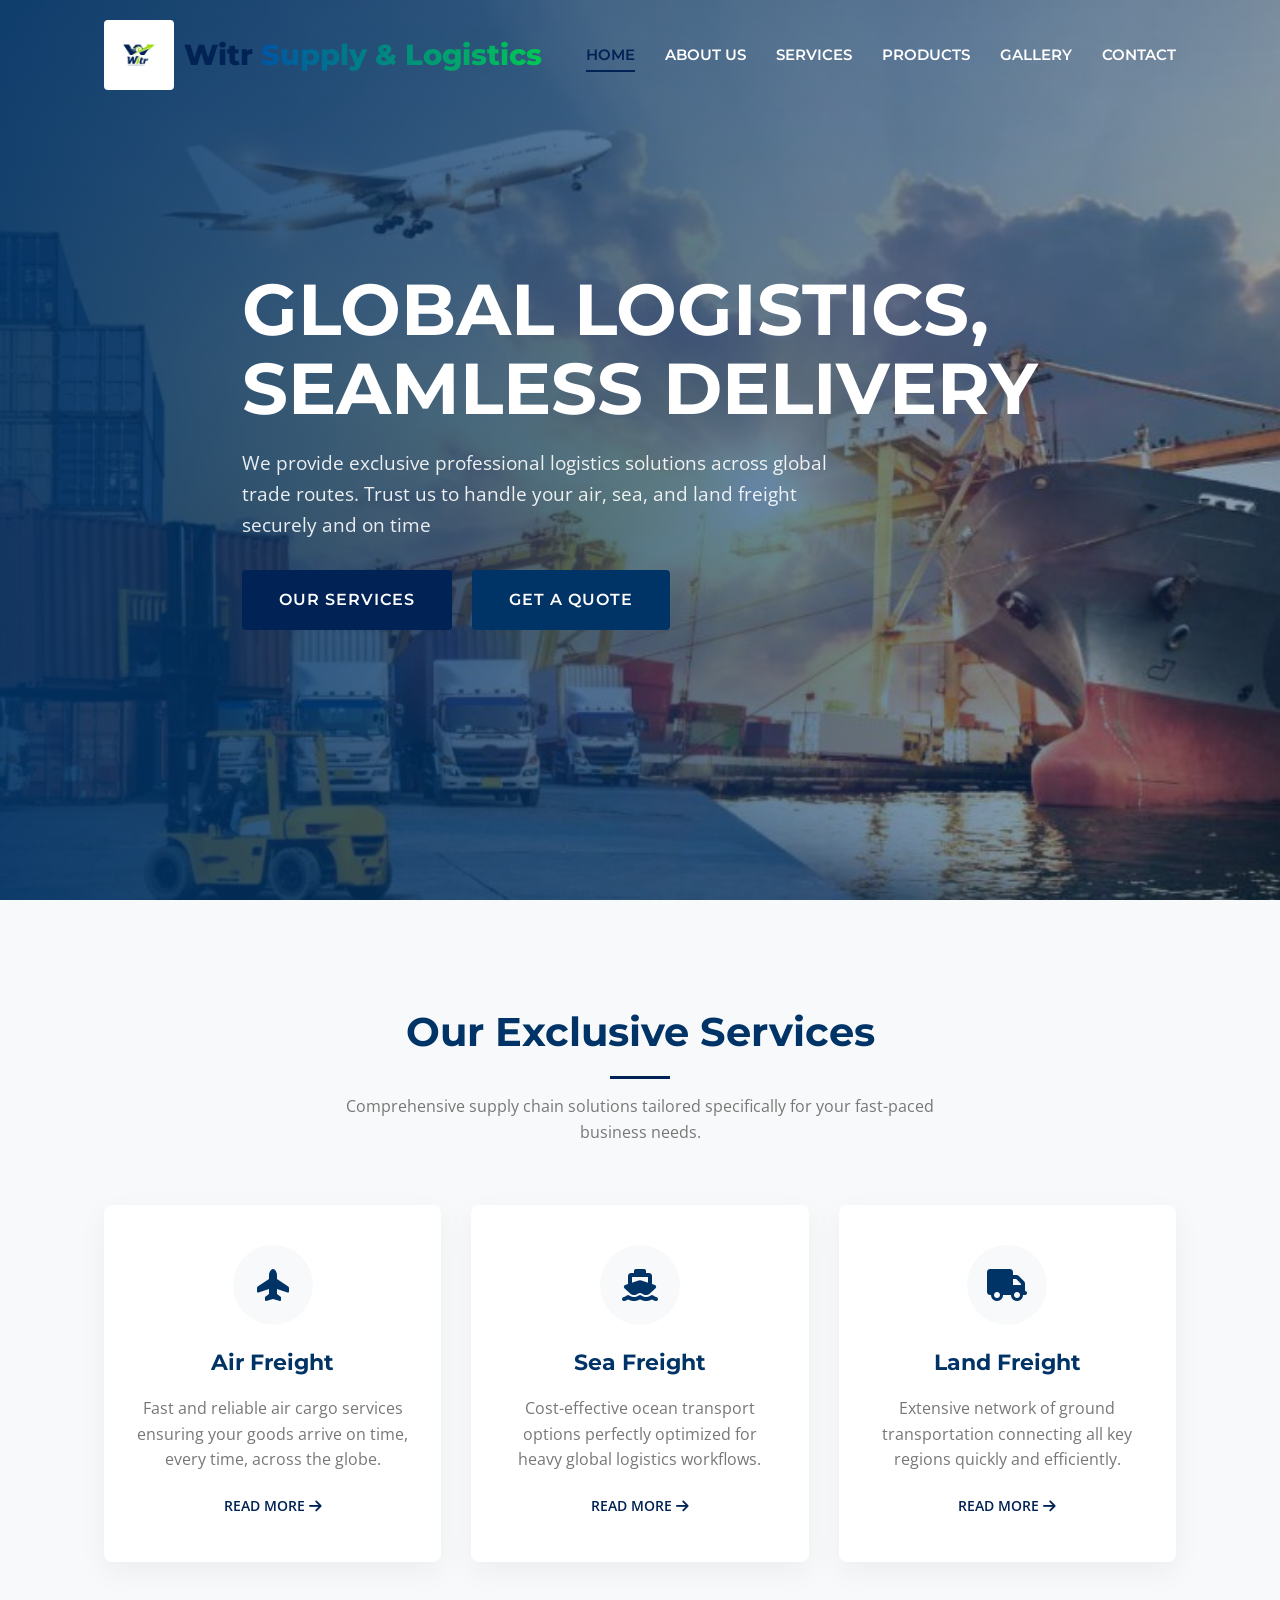
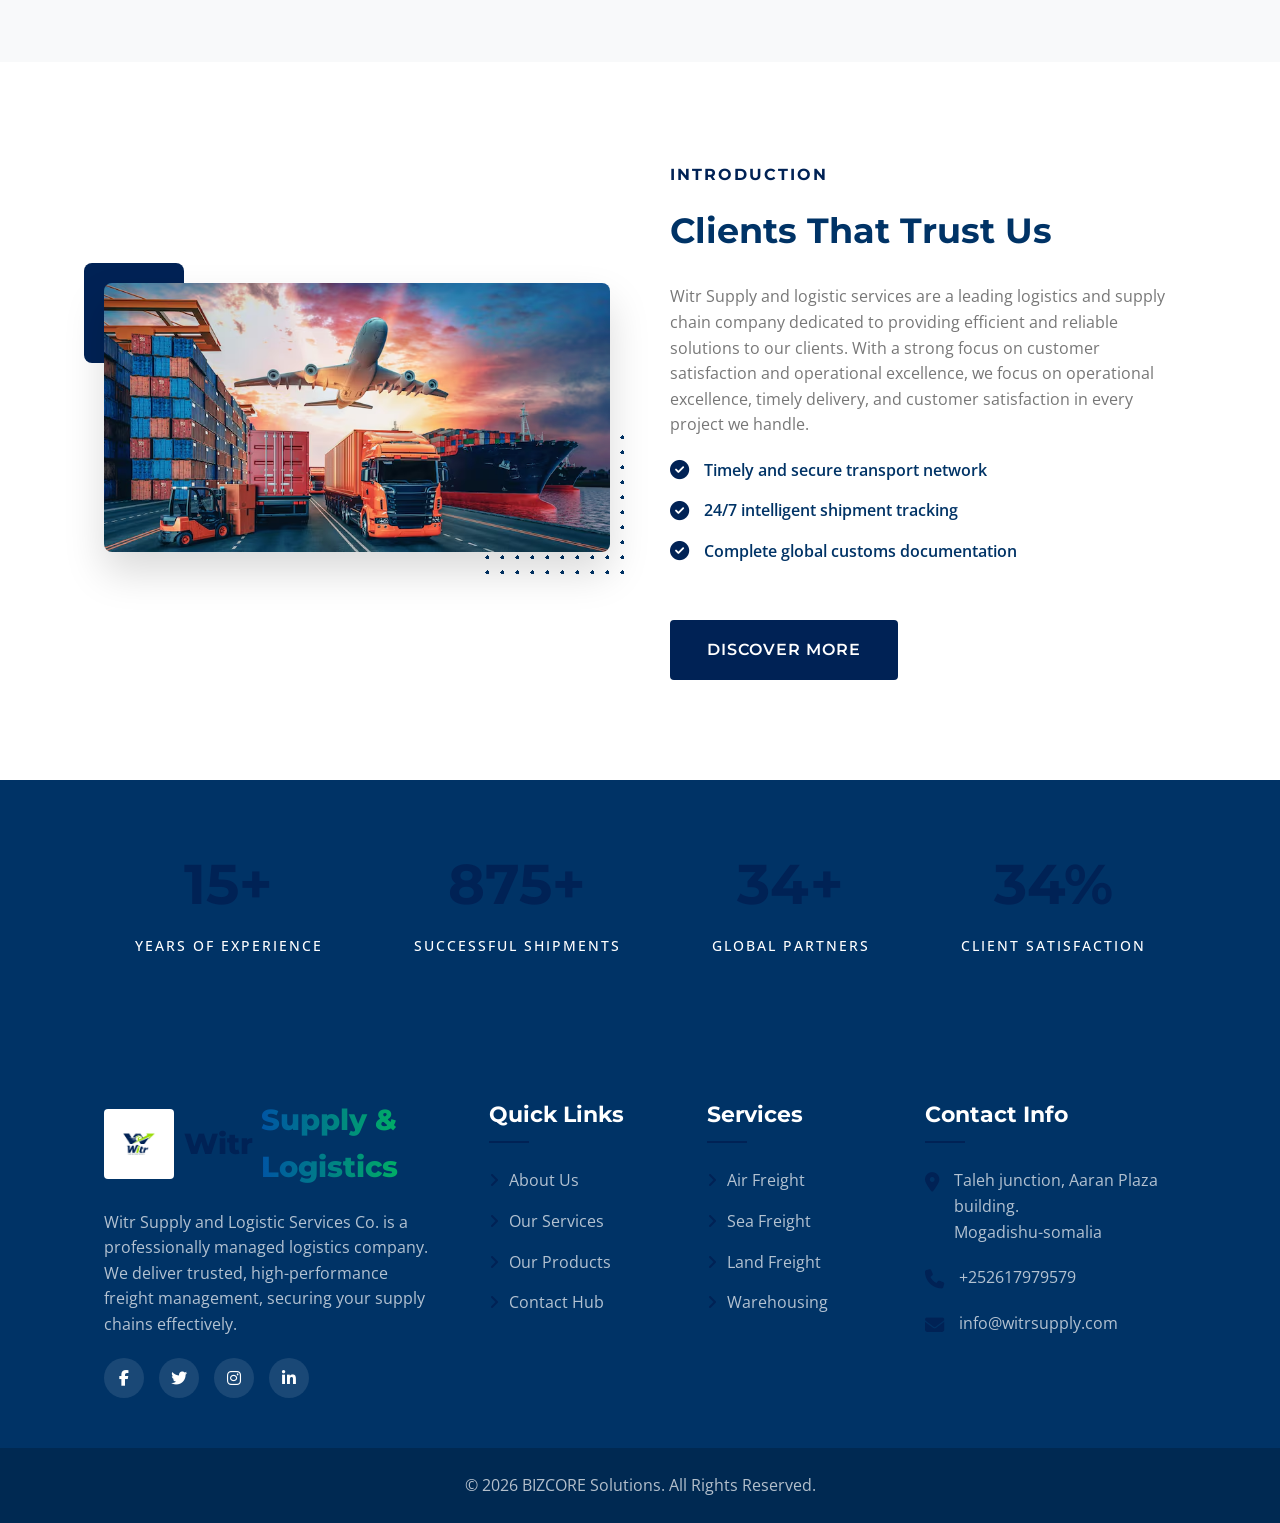
==== commit f54ddcbd: "color-update" ====
--- a/index.html
+++ b/index.html
@@ -202,15 +202,15 @@
                 <ul class="contact-list">
                     <li>
                         <i class="fa-solid fa-location-dot"></i>
-                        <span>Isgooska shaqaalaha,<br>Mogadishu-somalia</span>
+                        <span>Taleh junction, Aaran Plaza building.<br>Mogadishu-somalia</span>
                     </li>
                     <li>
                         <i class="fa-solid fa-phone"></i>
-                        <span>+252 615488384<br>+252 612225171</span>
+                        <span>+252617979579</span>
                     </li>
                     <li>
                         <i class="fa-solid fa-envelope"></i>
-                        <span>info@witristics.com</span>
+                        <span>info@witrsupply.com</span>
                     </li>
                 </ul>
             </div>
--- a/css/style.css
+++ b/css/style.css
@@ -5,7 +5,7 @@
   /* Deep Corporate Blue */
   --secondary: #0055A4;
   /* Brighter Blue */
-  --accent: #FCA311;
+  --accent: #002255;
   /* Golden/Orange accent */
   --text-dark: #333333;
   --text-light: #777777;
